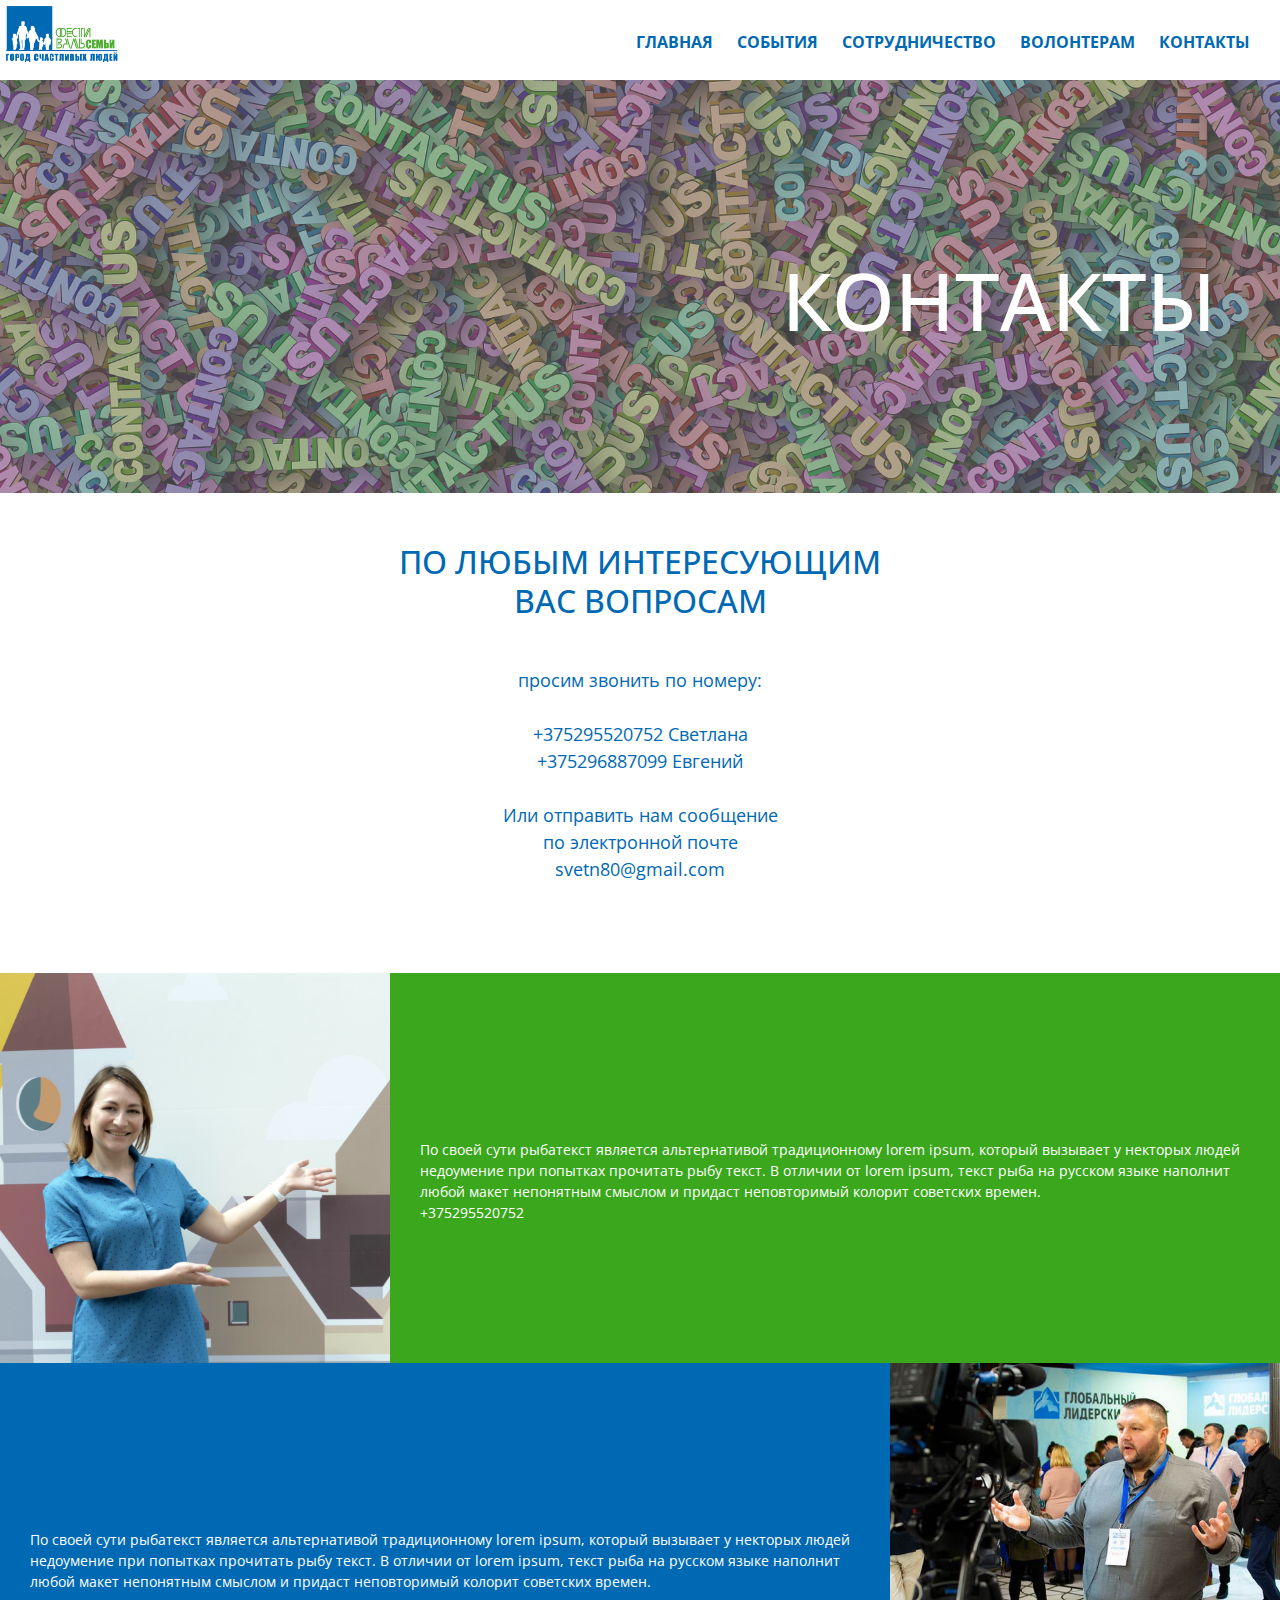
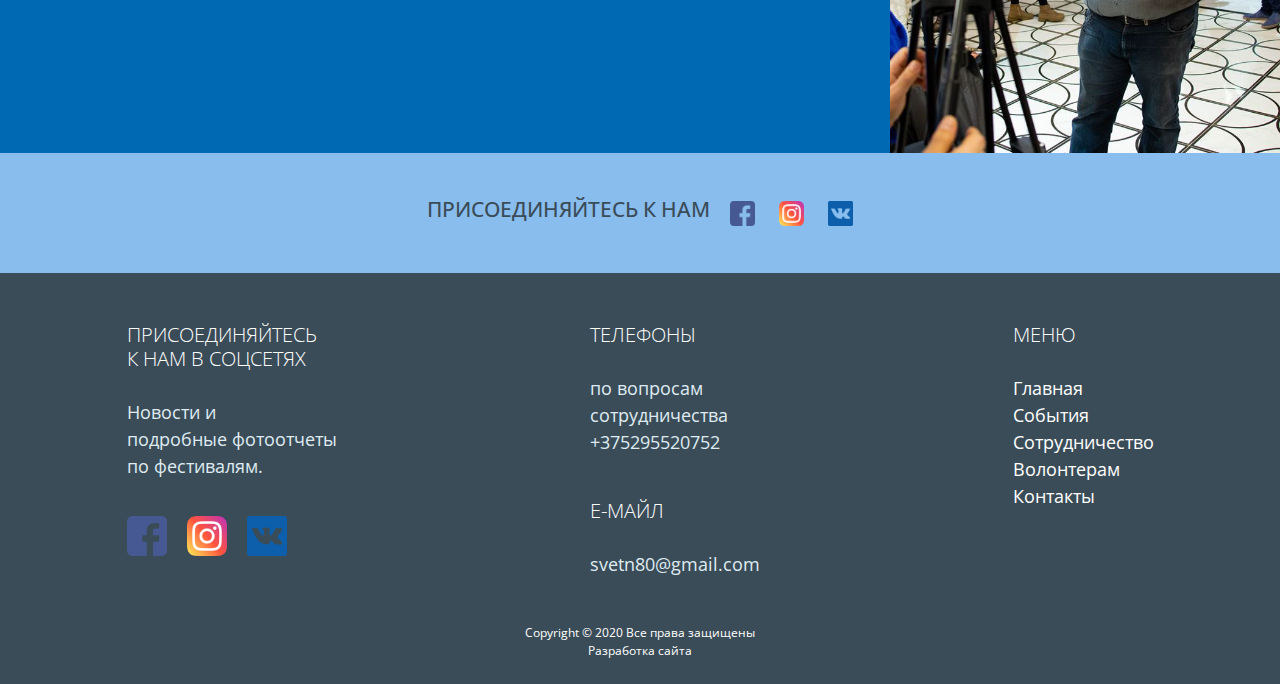
==== contacts.html @ ec57d18d "Add files via upload" ====
<!DOCTYPE html>
<html>
<head>
    <meta http-equiv="Content-Type" content="text/html; charset=utf-8">
    <meta name="description" content="Контакты Фестиваль семьи Город счастливых людей в Беларуси">
    <meta name="Keywords"
        content="Фестиваль семьи, городской праздник, христианские ценности, семья, дети, досуг, бесплатно, Минск, парк Горького, счастье">
    <meta http-equiv="X-UA-Compatible" content="IE=edge" />
    <meta name="viewport" content="width=device-width, initial-scale=1.0">
    <title>КОНТАКТЫ</title>
    <link rel="stylesheet" href="https://stackpath.bootstrapcdn.com/bootstrap/4.4.1/css/bootstrap.min.css"
        integrity="sha384-Vkoo8x4CGsO3+Hhxv8T/Q5PaXtkKtu6ug5TOeNV6gBiFeWPGFN9MuhOf23Q9Ifjh" crossorigin="anonymous">
    <link href="https://fonts.googleapis.com/css?family=Open+Sans&display=swap" rel="stylesheet">
    <link rel="stylesheet" type="text/css" href="css/style.css">
    <link rel="stylesheet" type="text/css" href="css/friends.css">
    <link rel="stylesheet" type="text/css" href="css/animate.css">
    <link rel="stylesheet" type="text/css" href="css/contacts.css">
    <link rel="shortcut icon" href="img/img/favicon.ico" type="image/x-icon">
</head>
<body>
    <a name="contacts"></a>
    <header>
        <img class="header-image" src="img/img/logo.jpg" alt=" "> 
        <div class="Menu">
            <ul>
                <li><a href="index.html#index">ГЛАВНАЯ</a></li>
                <li><a href="events.html#events">СОБЫТИЯ</a></li>
                <li><a href="connections.html#connect">СОТРУДНИЧЕСТВО</a></li>
                <li><a href="friends.html#friends">ВОЛОНТЕРАМ</a></li>
                <li><a href="contacts.html#contact">КОНТАКТЫ</a></li>
            </ul>
        </div>
        <div class="dropdown" style="float:right;">
            <button class="dropbtn">Меню</button>
            <div class="dropdown-content">
                <a href="index.html#index">ГЛАВНАЯ</a>
                <a href="events.html#events">СОБЫТИЯ</a>
                <a href="connections.html#connect">СОТРУДНИЧЕСТВО</a>
                <a href="friends.html#friends">ВОЛОНТЕРАМ</a>
                <a href="contacts.html#contact">КОНТАКТЫ</a>
            </div>
        </div>
    </header>
        <div class="FriendsMainImg">
            <img src="img/img/contact.png " alt="">
        </div>
        <div class="head_main_adapt">
            <img src="img/img/contacts.png " alt="">
        </div>
        <div class="c_main_adapt">
            <div>
                <h1>КОНТАКТЫ</h1>
            </div>
        
        </div>
        <a name="all_contacts"></a>
        <div class="all_contacts wow fadeIn"  data-wow-duration="2s" data-wow-delay="0.5s">
            <h2>ПО ЛЮБЫМ ИНТЕРЕСУЮЩИМ<br> ВАС ВОПРОСАМ</h2> 
               <p><br><span>просим звонить по номеру:</span><br><br>
               +375295520752 Светлана<br>
               +375296887099 Евгений<br><br>
            <span>Или отправить нам сообщение</span><br> 
                 по электронной почте<br>
                 svetn80@gmail.com</p> 

    </div>
        <div class="What_fest">
            <img src="img/img/Sveta.png" alt="">
            <div class="Green">
                <h1 class= "header3 wow fadeInRight" data-wow-duration="3s" data-wow-delay="0.4s">Менеджер проекта</h1>
                <h5 class="wow fadeInDown"  data-wow-duration="2s" data-wow-delay="1.3s">Светлана</h5>
                <p>По своей сути рыбатекст является альтернативой традиционному lorem ipsum, который вызывает у некторых людей недоумение при попытках прочитать рыбу текст. В отличии от lorem ipsum, текст рыба на русском языке наполнит любой макет непонятным смыслом и придаст неповторимый колорит советских времен.
                <br>+375295520752
                </p>
            </div>
        </div>
        <div class="Who_we_are">
            <div class="Blu">
                <h1 class= "header3 wow fadeInLeft" data-wow-duration="3s" data-wow-delay="0.4s">Менеджер проекта</h1>
                <h5 class="wow fadeInDown"  data-wow-duration="2s" data-wow-delay="1.3s">Евгений</h5>
                <p>По своей сути рыбатекст является альтернативой традиционному lorem ipsum, который вызывает у некторых людей недоумение при попытках прочитать рыбу текст. В отличии от lorem ipsum, текст рыба на русском языке наполнит любой макет непонятным смыслом и придаст неповторимый колорит советских времен.
                </p>
            </div>
            <img src="img/img/evgen1.jpg" alt="">
        </div>
       
        <div class="Connect">
            <h1>ПРИСОЕДИНЯЙТЕСЬ К НАМ</h1>
            <div class="img_icons">
                <a href="https://www.facebook.com/%D0%A4%D0%B5%D1%81%D1%82%D0%B8%D0%B2%D0%B0%D0%BB%D1%8C-%D0%A1%D0%B5%D0%BC%D1%8C%D0%B8-%D0%93%D0%BE%D1%80%D0%BE%D0%B4-%D1%81%D1%87%D0%B0%D1%81%D1%82%D0%BB%D0%B8%D0%B2%D1%8B%D1%85-%D0%BB%D1%8E%D0%B4%D0%B5%D0%B9-1237542949667034/"
                    target="blanck"><img src="img/img/facebook.png" ></a>
                <a href="https://www.instagram.com/family.festival/" target="blanck"><img src="img/img/insta.png" alt=""></a>
                <a href="https://vk.com/familyfestival" target="blanck"><img src="img/img/vk.png" alt=""></a>
            </div>
        </div>

        <futer>
            <div class="Futer">
                <div>
                    <h3>ПРИСОЕДИНЯЙТЕСЬ <br>К НАМ В СОЦСЕТЯХ</h3>
                    <p>Новости и <br>подробные фотоотчеты<br> по фестивалям.</p>
                    <a href="https://www.facebook.com/%D0%A4%D0%B5%D1%81%D1%82%D0%B8%D0%B2%D0%B0%D0%BB%D1%8C-%D0%A1%D0%B5%D0%BC%D1%8C%D0%B8-%D0%93%D0%BE%D1%80%D0%BE%D0%B4-%D1%81%D1%87%D0%B0%D1%81%D1%82%D0%BB%D0%B8%D0%B2%D1%8B%D1%85-%D0%BB%D1%8E%D0%B4%D0%B5%D0%B9-1237542949667034/"
                        target="blanck"><img src="img/img/facebook.png"></a>
                    <a href="https://www.instagram.com/family.festival/" target="blanck"><img src="img/img/insta.png" alt=""></a>
                    <a href="https://vk.com/familyfestival"  target="blanck"><img src="img/img/vk.png" alt=""></a>
                </div>
                <div>
                    <h3>ТЕЛЕФОНЫ</h3>
                    <p>по вопросам<br>сотрудничества<br>+375295520752</p><br>
                         <h3>Е-МАЙЛ</h3><p>svetn80@gmail.com</p>
            </div>
            <div class="Menu_futer">
                <h3>МЕНЮ</h3>
                <ul>
                    <li><a href="index.html#index">Главная</a></li>
                    <li><a href="events.html#events">События</a></li>
                    <li><a href="connections.html#connect">Сотрудничество</a></li>
                    <li><a href="friends.html#friends">Волонтерам</a></li>
                    <li><a href="contacts.html#contact">Контакты</a></li>
                </ul>
            </div>
            </div>
        <div class="Copyright">
            <p>Copyright &copy; 2020  Все права защищены</p>
               <p><a href="">Разработка сайта<img src="img/img/maribel.jpg" alt=""></a>
            </p>
        </div>
    </futer>
        <script src="js/wow.min.js"></script>
        <script src="js/main.js"></script>
    </body>
    </html>
---- css/style.css ----
body{
    margin: 0px;
    padding: 0;
    font-family: 'Open Sans', sans-serif; 
    min-width: 320px;
    background-color: white;
    overflow-x: hidden;
   
}

.Img_main_adapt {
    position: absolute;
    right: 10px;
    top: 15%;
    color: white;
    text-align: right;
  
}
.Img_main_adapt h1{
    font-size: 5em;
    font-family: 'Open Sans', sans-serif;
    font-weight: 400;
}
.Img_main_adapt h3{
    font-size: 3em;

}

.carousel-item img{
    filter: contrast(50%); 
 }

.Three_rect div:hover {
         -webkit-transform: scale(1.1);
             -ms-transform: scale(1.1);
                 transform: scale(1.1); 
         -webkit-transition: -webkit-transform 0.6s; 
         transition: -webkit-transform 0.6s; 
         -o-transition: transform 0.6s; 
         transition: transform 0.6s; 
         transition: transform 0.6s, -webkit-transform 0.6s; 
        
        }
.Three_rect div{  
     -webkit-transition-duration: 1s;  
          -o-transition-duration: 1s;  
             transition-duration: 1s;
    }

.dropdown{
    display:none;
}

   header {		
    width: 100%;
    height: 123px;
    text-decoration: none;
     }

    .header-image {
      width: 217px;
      position: relative;  
      
}
    .Menu {
        text-align: right;
        margin-right: 100px;
        position: relative;
        bottom: 80px;
        font-weight: bolder;


    }
    .Menu a {
        text-decoration: none;
        color: #0069B3;
    }
    .Menu ul {
        list-style: none;
        word-spacing: 40px;
    }
    .Menu li {
        display: inline;
        font-size: 20px;  
       
    }
    .Img_main{
        -webkit-box-sizing: border-box;
                box-sizing: border-box;
        width: 100%;
        line-height: 1px;
        margin-bottom: -2.5px;
        padding: 0px;
     
    }
    .Blu_line{
        height: 320px;
        background-color: #0069B3 ;
        margin-top: -2.5px;
        padding: 0px;
        line-height: 1px;
    }
    .img_line_rect{
        position: relative;
    }
    .rect1, .rect2, .rect3{
        position: absolute;
        width: 25%;
        max-width: 380px;
        
        height: 43%;
        border-radius: 5px;
        border-color: white;
        color: #0069B3;
        background-color: white;
        text-align: center;
        padding: 4% 3% 4% 3%; 
        -webkit-box-shadow: 10px 10px 10px rgba(117, 108, 108, 0.5); 
                box-shadow: 10px 10px 10px rgba(117, 108, 108, 0.5);
        top: 50%;
        margin: 15px;
    }
    .rect1{
        left: 10%;
    }

    .rect2{
        left: 37.3%;
    }
    .rect3{
        left: 64.6%;
    }
    .Three_rect p{
      font-size: 18px;
      
    }
    .Three_rect img{
        padding-bottom: 20px;
    }
    .Three_rect h3{
        font-size: 20px;
    }
    .What_fest {
        display: -webkit-box;
        display: -ms-flexbox;
        display: flex;
        height: 575px;
    }

    
    .What_fest img{
        max-width: 768px;
        height: 100%;  
    }
    .Green{
        padding:90px;
        background-color: #3AA71C;
        color: white;
        font-size: 18px;
        overflow: hidden;

    }
    .Green h1, .Blu h1{
        font-size: 1.9em;
        padding-bottom: 30px;
    }
    .what_in_fest{
        margin: 100px;

    }
    .what_in_fest h1{
    color: #0069B3;
    text-align: center;
    margin-bottom: 80px;
    }
    .events h2{
        color: #0069B3;
    }
    .events{
        display: -ms-grid;
        display: grid;
        -ms-grid-columns: 40% 100px 40%;
        grid-template-columns: 40% 40%;
        -ms-grid-rows: 300px 100px 300px 100px 300px;
        grid-template-rows: 300px 300px 300px;
        grid-gap: 100px;
        -webkit-box-pack: center;
            -ms-flex-pack: center;
                justify-content: center;

    }
    .events img{
        float: left;
        margin-right: 50px;
        width: 106px;

    }
    .events p{
        overflow: hidden;
        font-size: 18px;
    }
    .item1 {
        -ms-grid-column: 1;
        -ms-grid-column-span: 1;
        grid-column: 1/2;
    }
    .item2 {
        -ms-grid-column: 2;
        -ms-grid-column-span: 1;
        grid-column: 2/3;
        -ms-grid-row: 1;
        -ms-grid-row-span: 1;
        grid-row: 1/2;
        
    }
    .item3 {
        -ms-grid-column:1;
        -ms-grid-column-span:1;
        grid-column:1/2;
    }
    .item4 {
        -ms-grid-column: 2;
        -ms-grid-column-span: 1;
        grid-column: 2/3;
        -ms-grid-row: 3;
        -ms-grid-row-span: -1;
        grid-row: 3/2;
    }
    .item5 {
        grid-column-start: 1/2;
       
    }
    .item6 {
        -ms-grid-column: 2;
        -ms-grid-column-span: 1;
        grid-column: 2/3;
        -ms-grid-row: 3;
        -ms-grid-row-span: 1;
        grid-row: 3/4;
    }

   .Who_we_are{
       display: -webkit-box;
       display: -ms-flexbox;
       display: flex;
       height: 575px;
   }
   .Blu{
       padding: 90px;
       background-color: #0069B3;
       color: white;
       font-size: 18px;  
   }
  
   .Who_we_are img{
        width: 795px;
        height: 100%;
   }
    .Connect{
        background-color: #89BDEE;
        height: 150px;
        display: -webkit-box;
        display: -ms-flexbox;
        display: flex;
        -webkit-box-pack: center;
            -ms-flex-pack: center;
                justify-content: center;
        -webkit-box-align: center;
            -ms-flex-align: center;
                align-items: center;
        color: #3A4C58;  
    }
    
    .Connect h1{
        -webkit-transition-duration: 1s;
             -o-transition-duration: 1s;
                transition-duration: 1s;
        font-size: 1.7em;
    }
    .Connect h1:hover{
        color:white;
        -webkit-transition: 1s;
        -o-transition: 1s;
        transition: 1s;
    }
    .Connect img{
        padding-left: 20px;
        width: 65px;
    }
    .Futer{
        display: -webkit-box;
        display: -ms-flexbox;
        display: flex;
        -ms-flex-pack: distribute;
            justify-content: space-around;
        color: rgb(223, 235, 241);
        font-size: 18px;
        background-color:  #3A4C58;
        padding: 100px 0 100px 0;
       
    }
    .Futer h3{
        font-weight: lighter;
        font-size: 20px;
        padding-bottom: 20px;
        color:white!important;
    }

   .Menu_futer ul{
       list-style: none;
       padding-left: 0px;
   }
   .Futer img{
       padding: 20px 15px 0 0;
       width: 70px;
   }
   .Menu_futer a {
    text-decoration: none;   
    color: white;
   }
    .Menu_futer a:hover{
     color:#0069B3;

    }

     .Copyright a{
    color: #3A4C58;
    text-decoration: none;  
    padding: 0px;
    margin: 0;
}
    .Copyright{
        text-align: center;
        font-size: 12px;
        height: 35px;
        background-color: #3A4C58;
        color:white;
        padding-bottom: 60px;
    }
    .Copyright img{
        width: 60px;
        display: none;
    }
    .Copyright a{
      
        color: white;
       
    }
    .Copyright p{
        margin-bottom: 0px;
    }
    .Three_rect_adapt{
        display: none;  
    }
    
    @media all and (max-width: 1300px) {
        
        .header-image {
           width: 123px;
        }
        header{
            height: 80px;
        }
    .Menu ul {
        word-spacing: 20px;
    }
    .Menu li {
        font-size: 16px;
    }
    .Menu {
        margin-right: 30px;
        bottom: 40px;
}
.Three_rect p {
    font-size: 14px;
}
    .Three_rect h3{
        font-size: 14px;
        font-weight: bolder;

  }
  .Three_rect img{
      width: 40px;
      padding-bottom: 7px;
}

  .rect1, .rect2, .rect3{
 
    top:40%;
    margin: 0;
  }
  .What_fest img{
    max-width: 500px;
    height: 100%;  
}
.What_fest, .Who_we_are{
height: 390px;
 
}
.What_fest p, .Who_we_are p{
    font-size: 14px;
}
.Green, .Blu{
    padding: 70px;
    font-size: 14px;
}
.Green h1, .Blu h1{
    font-size: 1.5em;
    padding-bottom: 20px;
  
}
.events img{
    width: 70px;
    margin-right: 10px;
    margin-bottom: 70px;
}
.events p{
    font-size: 14px;
}
.events h2{
    font-size: 1.1em;
}

.Who_we_are img{
    max-width: 500px;
    height: 100%; 
}
.Connect{
    height: 120px;
}
.Connect img{
width: 45px;
}
.Connect h1{
    font-size: 1.3em;
}
.Futer{
    font-size: 18px;
    padding: 50px 0 30px 0;
}
.Futer img{
    width: 55px;
}
    }
    @media all and (max-width: 1200px) {
        .Img_main_adapt h1{
            font-size: 4em;
        }
        .Img_main_adapt h3{
            font-size: 2em;
        
        }
    }
    @media all and (max-width: 1000px) and (min-width: 320px){

      .Blu, .Green{
      padding: 30px;
    
      }
      }  
@media all and (max-width: 900px){

   
    .Three_rect img{
        width: 30px;
  }
  .rect1, .rect2, .rect3{
    padding-top: 10px;
    height: 35%;
  }
  .events img{
    width: 50px;
  }
  .Green, .Blu{
    padding: 5px;
}
}
@media all and (max-width: 820px){
    .Img_main_adapt{
        top: 10%;
    }
    .Img_main_adapt h1{
        font-size: 3em;
    }
    .Img_main_adapt h3{
        font-size: 1em;
    
    }
    .dropbtn {
        background-color: #3AA71C;
        color: white;
        padding: 10px;
        font-size: 16px;
        border: none;
        cursor: pointer;
        margin: 10px;
       

    }
    
    .dropdown {
        position: relative;
        display: inline-block;
        
      
    }
    
    .dropdown-content {
        z-index: 1;
        display: none;
        position: absolute;
        right: 0;
        background-color: white;
        min-width: 160px;
        -webkit-box-shadow: 0px 8px 16px 0px rgba(0,0,0,0.2);
                box-shadow: 0px 8px 16px 0px rgba(0,0,0,0.2);
        
    }
    
    .dropdown-content a {
        color:#0069B3;
        font-weight: bolder;
        padding: 12px 16px;
        text-decoration: none;
        display: block;
        font-size: 14px;
    }
    
    .dropdown-content a:hover {background-color: #3AA71C; color:white;}
    .dropdown:hover .dropdown-content {display: block;}
    .dropdown:hover .dropbtn {background-color: #0069B3;}
    
   
    .Menu {
      height: auto;
       position: absolute;
       display: none;
    }
    .Three_rect {
        display: none;
    }
    .Three_rect_adapt{
      display: -webkit-box;
      display: -ms-flexbox;
      display: flex;
     -webkit-box-orient: vertical;
     -webkit-box-direction: normal;
         -ms-flex-direction: column;
             flex-direction: column;
     background-color: #0069B3;
     -webkit-box-pack: center;
         -ms-flex-pack: center;
             justify-content: center;
     -webkit-box-align: center;
         -ms-flex-align: center;
             align-items: center;
     padding:50px;
    }
    .Blu_line{
        display: none;
    }
    .rect1_adapt, .rect2_adapt, .rect3_adapt{
        width: 280px;
        background-color: white;
        text-align: center;
        padding: 10px 30px;
        -webkit-box-shadow: 10px 10px 10px rgba(117, 108, 108, 0.5);
                box-shadow: 10px 10px 10px rgba(117, 108, 108, 0.5);
       margin: 20px 0 20px 0; 
       color: #0069B3;
    
    }
    .Three_rect_adapt img{
        width: 30px;
        margin-bottom: 10px;
    }
    .What_fest,.Who_we_are{ 
        -webkit-box-pack: center; 
            -ms-flex-pack: center; 
                justify-content: center;
        height: auto;
    }
    .What_fest{
        -webkit-box-orient: vertical;
        -webkit-box-direction: normal;
            -ms-flex-direction: column;
                flex-direction: column;
    }
    .Who_we_are{
        -webkit-box-orient: vertical;
        -webkit-box-direction: reverse;
            -ms-flex-direction: column-reverse;
                flex-direction: column-reverse;
       
    }
    .What_fest img, .Who_we_are img{
        width: 100%;
        max-width: 100%; 
}

    .What_fest p, .Who_we_are p{
        font-size: 14px;
        padding: 10px;
    }
    .What_fest h1, .Who_we_are h1, .what_in_fest h1{
        font-size: 1.2em;
        padding: 10px;
        font-weight: bolder;

}
.what_in_fest h1{
     padding-bottom: 0px;
}
.events p{
    font-size: 14px;
    padding-bottom: 30px;
}
.events h2 {
    font-size: 16px;
    padding-bottom: 10px;
    font-weight: bolder;
}
        
.events img{
    width: 30px;
  
}
.events{
   display: -webkit-box;
   display: -ms-flexbox;
   display: flex;
   -webkit-box-orient: vertical;
   -webkit-box-direction: normal;
       -ms-flex-direction: column;
           flex-direction: column;
}
.what_in_fest{
    margin: 30px;
    text-align: justify;
}
.Futer {
    font-size: 16px;
}
.Futer h3{
    font-size: 1.2em;
    margin-top: 20px;
}
.Futer{
    -webkit-box-orient: vertical;
    -webkit-box-direction: reverse;
        -ms-flex-direction: column-reverse;
            flex-direction: column-reverse;
    -webkit-box-align: start;
        -ms-flex-align: start;
            align-items: flex-start;
    padding-left: 30%;

}
}
@media all and (max-width: 600px){
    .Img_main{
        display: none;
    }
   
    .Img_main_adapt h1, .Img_main_adapt h3{
        color: white;
        padding:15px;
        font-weight: bolder;
    }
}
@media all and (max-width: 500px){
    .Connect{
        display: none;
    }
    .Copyright a{
        text-align: center;
        white-space:normal;
        margin-left: 30px;
      }
    }

      
    @media all and (max-width: 600px){
        .Img_main_adapt{
            top: 5%;
        }
        .Img_main_adapt h1{
            font-size: 2em;
            padding-bottom: 0px;
            font-weight: 500;
        }
           
    }
    @media all and (max-width: 400px)and (min-width: 320px){
        
        .Img_main_adapt h1{
            font-size: 1.9em;
            padding-bottom: 0px;
            font-weight: 500;
        }      
        .Img_main_adapt {
            top: 10px;
    }
}
---- css/friends.css ----
.FriendsMainImg{
   filter: contrast(50%);
   
 }
 
 .f_main_adapt h1{
   position: absolute;
   font-weight: 400;
   font-size: 5em;
   top: 45%;
   right: 5%;
   color: white;
   text-align: right;
  
 }
 .f_main_adapt{
   display: block;
   
 }
 .f_main_adapt h3{
   position: absolute;
   font-weight: 200;
   font-size: 3em;
   top: 77%;
   right: 5%;
   color: white;
 }

.Blu ul{
   list-style-image: url(back/like.png);
   padding-top: 40px;
}
.Blu li{
  padding-bottom: 15px;
}

@keyframes fade {
   0% { opacity: 0; }
   16.66% { opacity: 1; }
   33.33% { opacity: 1; }
   49.93% { opacity: 1; }
   66.59% { opacity: 1; }
   83.25% { opacity: 1; }
   100% { opacity: 0; }
 }
 
 .fadein { position:relative; width:70%;}
 .fadein img { position:absolute; width:100%; left:0; right:0; opacity:0; animation-name: fade; animation-duration: 10s; animation-iteration-count: infinite; }
 .fadein img:nth-child(1) { animation-delay: 0s; }
   .fadein img:nth-child(2) { animation-delay: 4s; }
   .fadein img:nth-child(3) { animation-delay: 8s;  }
   .fadein img:nth-child(4) { animation-delay: 12s; }
   .fadein img:nth-child(5) { animation-delay: 16s; }

   .FriendsMainImg img{
   width: 100%;
   }
   .Who_nead{
      text-align: center;
      padding-top: 90px;
      color: #0069B3;
   }
   
   .Wanted{
      display: -webkit-box;
      display: -ms-flexbox;
      display: flex;
      -webkit-box-orient: horizontal;
      -webkit-box-direction: normal;
          -ms-flex-direction: row;
              flex-direction: row;
      -webkit-box-align: center;
          -ms-flex-align: center;
              align-items: center;
      -ms-flex-pack: distribute;
          justify-content: space-around;
      margin: 0 50px;
      height:  500px;
   
   }
   .Cause img{
      float: left;
      margin-right: 10px;
   }
   .Cause :hover{
      background-color: chartreuse;
   }
   .Call_to_action{
      display: -webkit-box;
      display: -ms-flexbox;
      display: flex;
      -webkit-box-orient: horizontal;
      -webkit-box-direction: normal;
          -ms-flex-direction: row;
              flex-direction: row;
      -webkit-box-pack: justify;
          -ms-flex-pack: justify;
              justify-content: space-between;
      -webkit-box-align: center;
          -ms-flex-align: center;
              align-items: center;
      height: 500px;
      background-color: #3AA71C;
      color: white;
      padding: 0px 40px;
   }
   input{
      background-color: #0069B3;
      color: white;
      padding:  40px 50px;
      border-radius: 5px;
      font-size: 32px;
      border: none;
      -webkit-box-shadow: 10px 10px 10px rgba(117, 108, 108, 0.5);
              box-shadow: 10px 10px 10px rgba(117, 108, 108, 0.5);
      text-decoration: none;
      outline: none;
      border-width: 2px 0;
      background: -o-linear-gradient(rgb(95, 51, 253), rgb(69, 6, 215)) rgb(69, 6, 215);
      background: -webkit-gradient(linear, left top, left bottom, from(rgb(95, 51, 253)), to(rgb(69, 6, 215))) rgb(69, 6, 215);
      background: linear-gradient(rgb(95, 51, 253), rgb(69, 6, 215)) rgb(69, 6, 215);
      -webkit-transition: 0.2s;
      -o-transition: 0.2s;
      transition: 0.2s;
      margin-right: 60px;
   }
   .btn_action input:hover { 
      background: -o-linear-gradient(rgb(111, 189, 241), rgb(67, 135, 212)) rgb(67, 135, 212); 
      background: -webkit-gradient(linear, left top, left bottom, from(rgb(111, 189, 241)), to(rgb(67, 135, 212))) rgb(67, 135, 212); 
      background: linear-gradient(rgb(111, 189, 241), rgb(67, 135, 212)) rgb(67, 135, 212);
      border-color:rgb(111, 189, 241) rgb(49, 49, 51) rgb(67, 135, 212);
   }
   .btn_action a:active { 
      background: -o-linear-gradient(rgb(111, 189, 241), rgb(67, 135, 212)) rgb(67, 135, 212); 
      background: -webkit-gradient(linear, left top, left bottom, from(rgb(111, 189, 241)), to(rgb(67, 135, 212))) rgb(67, 135, 212); 
      background: linear-gradient(rgb(111, 189, 241), rgb(67, 135, 212)) rgb(67, 135, 212);
    }
   
    .headers_action h1{
      padding-bottom: 30px;
    }
    .Call_to_action h1{
       padding:40px 0px;
       margin-left: 40px;
       font-weight: bold;
      
    }
    h2{
       margin:0px;
    }
    @media all and (max-width: 1300px) and (min-width: 320px){
      .f_main_adapt h1{
         top: 35%;
         right: 5%;
         font-size: 4em;
       }

       .f_main_adapt h3{
         top: 63%;
         right: 5%;
         font-size: 2.5em;
       }
      
      .Who_we_are img {
       max-width: none ;
      }
       .Blu h2{
          font-size: 1.5em;
       }
       .Green, .Blu{
         padding: 30px 30px;
     }
      .headers h1{
         margin-right: 120px;
    }
       .Wanted1{
         margin-right: 35px;
    }
      }
      @media all and (max-width: 1200px){ 
       
         .f_main_adapt h1{
           font-weight: 200;
           font-size: 3.7em;
          
         }
        
         }
         @media all and (max-width: 1000px){
            .f_main_adapt h1{
               top: 29%;
               font-size: 3em;
             }
             
             .f_main_adapt h3{
               top: 50%;
               font-size: 2em;
             }
         }
            
      @media all and (max-width: 800px){
         .f_main_adapt h1{
            top: 20%;
            font-size: 2.5em;
          }
          
          .f_main_adapt h3{
            top: 40%;
            right: 5%;
            font-size: 2em;
          }

         .fadein {
            position: relative;
         }

         .fadein img { 
            position: absolute;
             width:100%;
             }
         .fadein{
            position: absolute;
         }

         .Menu{
            display: none;
         }
         .headers h1{
            font-size: 1.4em;
            margin-right: 80px;
         
         }
         .btn_action input{
            padding: 20px 25px;
            font-size: 20px;
           
         }
        .Wanted{
           -webkit-box-align: baseline;
               -ms-flex-align: baseline;
                   align-items: baseline;
           height: 550px;
        }
        .Wanted img{
           float: left;
        }
        .Wanted p{
         overflow:hidden;
        }
        h2{
           padding-bottom: 40px;
        }
      }  
     
   
      @media all and (max-width: 600px){
           
         .f_main_adapt h1{
            top: 17%;
            font-size: 2.1em;
          }
          
          .f_main_adapt h3{
            top: 35%;
            font-size: 1.7em;
          }
             
                
       .Wanted{
          -webkit-box-orient: vertical;
          -webkit-box-direction: normal;
              -ms-flex-direction: column;
                  flex-direction: column;
          -webkit-box-pack: center;
              -ms-flex-pack: center;
                  justify-content: center;
         -webkit-box-align: start;
             -ms-flex-align: start;
                 align-items: flex-start;
          height: 550px;
         
       }
       .Wanted p{
          font-size: 13px;
       }
       .Wanted img{
          width: 30px;
      
      }
      .Who_nead{
         padding-top: 30px;
      }
      .Who_nead h2{
         font-size: 1.3em;
   }
   .Call_to_action{
   -webkit-box-orient: vertical;
   -webkit-box-direction: normal;
       -ms-flex-direction: column;
           flex-direction: column;
   -webkit-box-pack: center;
       -ms-flex-pack: center;
           justify-content: center;
   -webkit-box-align: center;
       -ms-flex-align: center;
           align-items: center;
   height: 500px;
   width: 100%;
   margin: 0px;
   padding:0px;
   }
   .Call_to_action input{
   text-align: center;
   margin: 0px;
   }
   .headers h1{
      padding-left: 20%;
      margin: 0px;
      font-size: 22px;
      }
   

   .Blu h2{
        padding-left: 40px;
   }
   .Blu ul{
      padding-top: 0px;
   }
   }
   @media all and (max-width: 450px){

     .f_main_adapt h1{
            top: 13%;
            font-size: 1.8em;
            font-weight: 600;
          }
          
          .f_main_adapt h3{
            top: 30%;
            font-size: 1.2em;
          }
      }
   @media all and (max-width: 400px) and (min-width: 320px){
      .f_main_adapt h1{
         top: 15%;
         font-size: 1.5em;
       }
       
       .f_main_adapt h3{
         top: 28%;
         font-size: 1em;
       }
    
      .Wanted {
         font-size: 12.5px;
        height: 700px;
      }
      .Call_to_action h2{
         padding-bottom: 20px;
         margin: 40px;
      }
   }
   @media all and (max-width: 360px){
      .Wanted {
         font-size: 12.5px;
        height: 770px;
      }
   }
---- css/contacts.css ----
.all_contacts {
    color: #0069B3;
    text-align: center;
    height: 380px;
    margin-top: 100px;
    font-size: 18px;
   }
   .c_main_adapt{
      display: block;  
   }

   .c_main_adapt h1{
    position: absolute;
    font-weight: 500;
    font-size: 5em;
    color: white;
    top: 37%;
    right: 5%;
  
   }
   .all_contacts h2{
       padding-bottom: 20px;
   }
   .Green p, .Blu p{
       padding-top: 50px;
   }
   .head_main_adapt{
       display: none;
   }
  
   @media all and (max-width: 1300px){
       
    .c_main_adapt h1 {
        font-size: 5em;
        top: 28%;
    }
   
       .all_contacts {
           margin: 50px 20px;
       }
    }
  
    @media all and (max-width: 1200px){
        .c_main_adapt h1 {
            font-size: 4em;
        }
     
      }
   @media all and (max-width: 820px){
    
    .c_main_adapt h1 {
        font-size: 3em;
        top: 24%;
    }
   h5{
       padding-left: 10px;
   }
   .Menu{
       display: none;
   }

   .all_contacts h2{
       font-size: 1.3em;
   }
   }
   @media all and (max-width: 600px){
    .c_main_adapt h1 {
        font-size: 3em;
        font-weight: 600;
    }
    

    .FriendsMainImg {
        display: none;
    } 
    .head_main_adapt{
        display: block;
        width: 100%;
    }
    
   }
   @media all and (max-width: 400px){
    .c_main_adapt h1 {
        font-size: 2em;
    }
    
   }
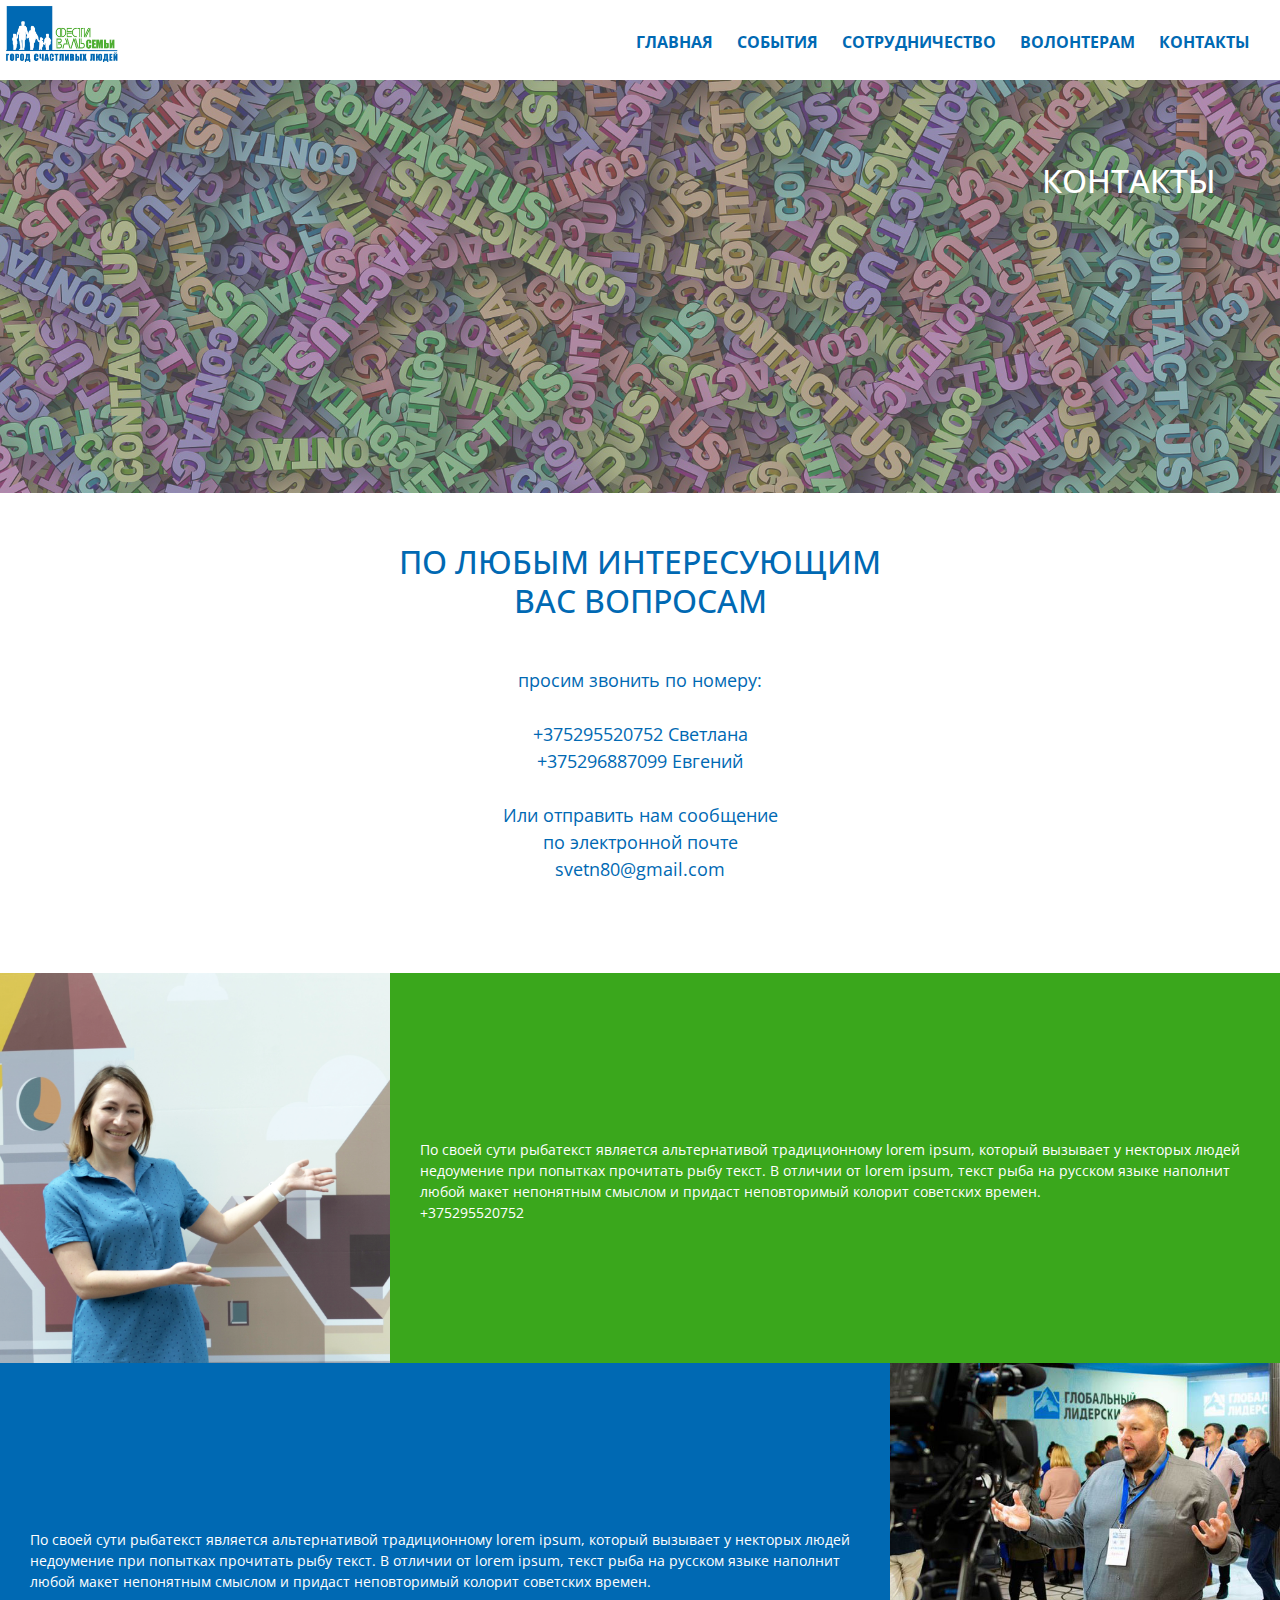
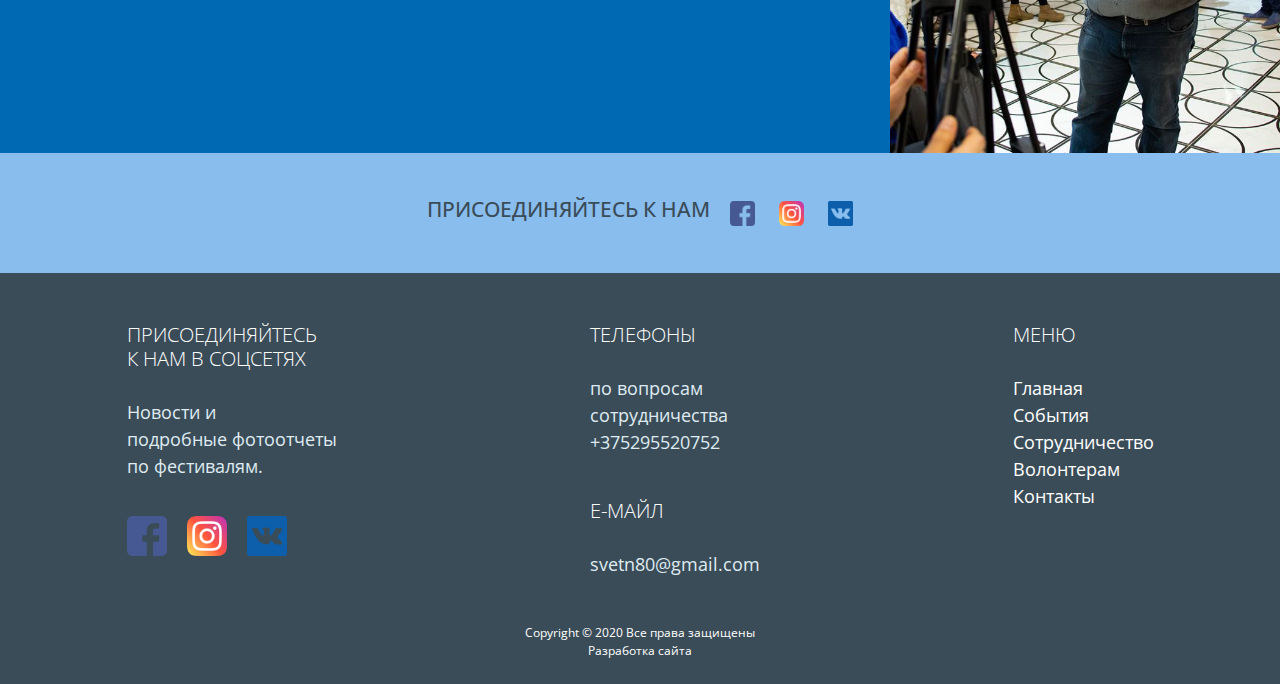
==== commit 04c3797d: "Update contacts.html" ====
--- a/contacts.html
+++ b/contacts.html
@@ -67,7 +67,7 @@
         <div class="What_fest">
             <img src="img/img/Sveta.png" alt="">
             <div class="Green">
-                <h1 class= "header3 wow fadeInRight" data-wow-duration="3s" data-wow-delay="0.4s">Менеджер проекта</h1>
+                <h1 class= "header3 wow fadeInRight" data-wow-duration="3s" data-wow-delay="0.4s">Организатор проекта</h1>
                 <h5 class="wow fadeInDown"  data-wow-duration="2s" data-wow-delay="1.3s">Светлана</h5>
                 <p>По своей сути рыбатекст является альтернативой традиционному lorem ipsum, который вызывает у некторых людей недоумение при попытках прочитать рыбу текст. В отличии от lorem ipsum, текст рыба на русском языке наполнит любой макет непонятным смыслом и придаст неповторимый колорит советских времен.
                 <br>+375295520752
@@ -76,7 +76,7 @@
         </div>
         <div class="Who_we_are">
             <div class="Blu">
-                <h1 class= "header3 wow fadeInLeft" data-wow-duration="3s" data-wow-delay="0.4s">Менеджер проекта</h1>
+                <h1 class= "header3 wow fadeInLeft" data-wow-duration="3s" data-wow-delay="0.4s">Организатор проекта</h1>
                 <h5 class="wow fadeInDown"  data-wow-duration="2s" data-wow-delay="1.3s">Евгений</h5>
                 <p>По своей сути рыбатекст является альтернативой традиционному lorem ipsum, который вызывает у некторых людей недоумение при попытках прочитать рыбу текст. В отличии от lorem ipsum, текст рыба на русском языке наполнит любой макет непонятным смыслом и придаст неповторимый колорит советских времен.
                 </p>
@@ -129,4 +129,4 @@
         <script src="js/wow.min.js"></script>
         <script src="js/main.js"></script>
     </body>
-    </html>+    </html>
--- a/css/friends.css
+++ b/css/friends.css
@@ -161,9 +161,6 @@
          font-size: 2.5em;
        }
       
-      .Who_we_are img {
-       max-width: none ;
-      }
        .Blu h2{
           font-size: 1.5em;
        }
--- a/css/contacts.css
+++ b/css/contacts.css
@@ -1,3 +1,4 @@
+
 .all_contacts {
     color: #0069B3;
     text-align: center;
@@ -65,8 +66,9 @@
    }
    @media all and (max-width: 600px){
     .c_main_adapt h1 {
-        font-size: 3em;
-        font-weight: 600;
+        font-size: 2.5em;
+        font-weight: 500;
+        top: 22%;
     }
     
 
@@ -79,9 +81,8 @@
     }
     
    }
-   @media all and (max-width: 400px){
-    .c_main_adapt h1 {
+   .c_main_adapt h1 {
         font-size: 2em;
+        top: 18%;
     }
-    
-   }+   }
